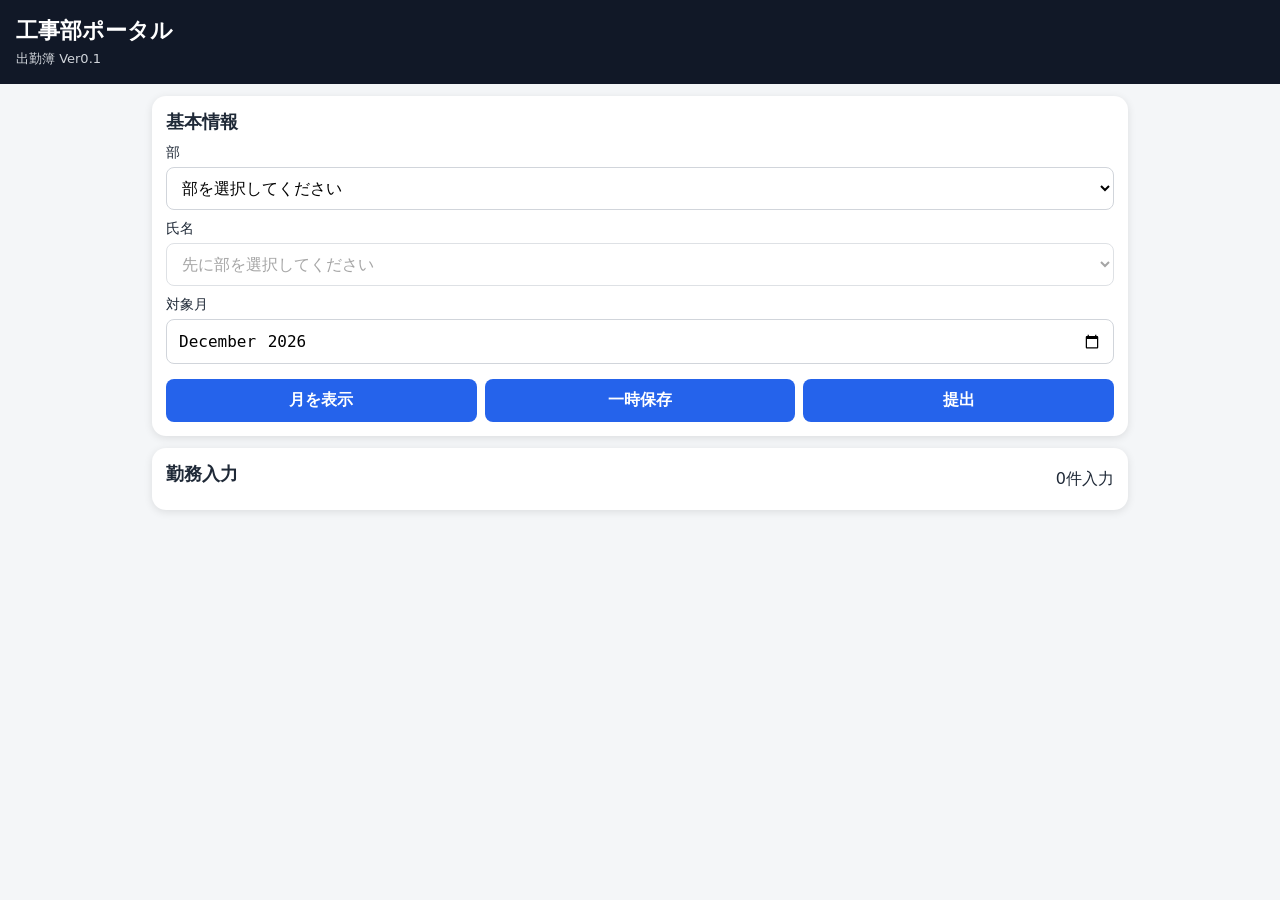
==== index.html @ a613107a "Update index.html" ====
<!doctype html>
<html lang="ja">

<head>
  <meta charset="utf-8">

  <meta
    name="viewport"
    content="width=device-width, initial-scale=1"
  >

  <title>工事部ポータル - 出勤簿</title>

  <link
    rel="stylesheet"
    href="style.css"
  >
</head>

<body>

  <header>
    <h1>工事部ポータル</h1>
    <p>出勤簿 Ver0.1</p>
  </header>

  <main>

    <!-- ==============================
         基本情報
    ============================== -->
    <section class="card">

      <h2>基本情報</h2>

      <label>
        部

        <select id="department">
          <option value="">
            部を選択してください
          </option>
        </select>
      </label>

      <label>
        氏名

        <select
          id="employee"
          disabled
        >
          <option value="">
            先に部を選択してください
          </option>
        </select>
      </label>

      <label>
        対象月

        <input
          id="month"
          type="month"
        >
      </label>

      <div class="buttons">

  <button
    id="makeRows"
    type="button"
  >
    月を表示
  </button>

  <button
    id="saveAttendance"
    type="button"
  >
    一時保存
  </button>

  <button
    id="submitAttendance"
    type="button"
  >
    提出
  </button>

</div>

    </section>


    <!-- ==============================
         勤務入力
    ============================== -->
    <section class="card">

      <div class="title">

        <h2>勤務入力</h2>

        <span id="summary">
          0件入力
        </span>

      </div>

      <div id="rows"></div>

    </section>

  </main>


  <!-- ==============================
       1日分の入力テンプレート
  ============================== -->
  <template id="dayTemplate">

    <div class="day-row">

      <!-- 日付 -->
      <div class="date-box">

        <div class="day"></div>

        <div class="week"></div>

      </div>


      <!-- 一般／雑工事 -->
      <label>
        区分

        <select class="site-type">

          <option value="">
            選択してください
          </option>

          <option value="一般">
            一般
          </option>

          <option value="雑工事">
            雑工事
          </option>
          <option value="休み">
            休み
          </option>

        </select>
      </label>


      <!-- 一般現場 -->
      <label class="general-site-wrap hidden">
        現場

        <select class="general-site">

          <option value="">
            現場を選択してください
          </option>

        </select>
      </label>


      <!-- 雑工事会社 -->
      <label class="misc-company-wrap hidden">
        雑工事区分

        <select class="misc-company">

          <option value="">
            選択してください
          </option>

          <option value="三機">
            三機
          </option>

          <option value="STS">
            STS
          </option>

          <option value="三晃">
            三晃
          </option>

          <option value="朝日">
            朝日
          </option>

          <option value="自社">
            自社
          </option>

        </select>
      </label>


      <!-- 工事部／技術部 -->
      <label class="misc-department-wrap hidden">
        担当部

        <select class="misc-department">

          <option value="">
            選択してください
          </option>

          <option value="工事部">
            工事部
          </option>

          <option value="技術部">
            技術部
          </option>

        </select>
      </label>


      <!-- 雑工事名 -->
      <label class="misc-name-wrap hidden">
        雑工事名

        <input
          class="misc-name"
          type="text"
          placeholder="例：市大"
        >
      </label>
      
      <label class="leave-type-wrap hidden">
  休暇区分

  <select class="leave-type">
    <option value="">選択してください</option>
    <option value="休日">休日</option>
    <option value="代休">代休</option>
    <option value="有給">有給</option>
  </select>
</label>

      <!-- 開始時刻 -->
      <label>
        開始

        <select class="start"></select>
      </label>


      <!-- 終了時刻 -->
      <label>
        終了

        <select class="end"></select>
      </label>


      <!-- 備考 -->
      <label>
        備考

        <input
          class="note"
          type="text"
        >
      </label>

    </div>

  </template>


  <script src="app.js"></script>

</body>

</html>
---- style.css ----
*{box-sizing:border-box}body{margin:0;font-family:system-ui,-apple-system,"Yu Gothic","Meiryo",sans-serif;background:#f4f6f8;color:#1f2937}header{background:#111827;color:white;padding:16px}header h1{margin:0;font-size:22px}header p{margin:4px 0 0;color:#d1d5db;font-size:13px}main{max-width:1000px;margin:0 auto;padding:12px}.card{background:white;border-radius:14px;padding:14px;margin-bottom:12px;box-shadow:0 2px 8px rgba(0,0,0,.10)}h2{margin:0 0 10px;font-size:18px}label{display:block;font-size:14px;margin:10px 0}select,input,button{width:100%;margin-top:5px;padding:11px;font-size:16px;border-radius:8px;border:1px solid #d1d5db;background:white}button{border:0;background:#2563eb;color:white;font-weight:bold}.buttons{display:grid;grid-template-columns:1fr;gap:8px}.title{display:flex;justify-content:space-between;align-items:center}.day-row{border-top:1px solid #e5e7eb;padding:12px 0}.day-row:first-child{border-top:0}.date-box{font-weight:bold;display:flex;gap:8px;align-items:baseline;margin-bottom:6px}.day{font-size:18px}.week{color:#6b7280;font-size:13px}.sunday .day,.sunday .week{color:#dc2626}.saturday .day,.saturday .week{color:#2563eb}.hidden{display:none}@media(min-width:800px){.buttons{grid-template-columns:1fr 1fr 1fr}.day-row{display:grid;grid-template-columns:80px 1.3fr 1.2fr 110px 110px 1.2fr;gap:8px;align-items:end}.date-box{display:block;margin-bottom:0}}
/* ===== 休日カレンダー連携 ===== */

/* 日曜日は赤文字 */
.sunday .day,
.sunday .week{
  color:#dc2626;
}

/* 会社休日・祝日は日付部分だけ薄い赤背景 */
.company-holiday .date-box{
  background:#fee2e2;
  border-radius:8px;
  padding:8px;
}
.employee-row{

    padding:8px 12px;

    border-bottom:1px solid #eee;

    font-size:16px;

}

.employee-row:hover{

    background:#f5f5f5;

}
/* =========================================
   管理画面
========================================= */

.admin-department-title{
  margin:24px 0 8px;
  padding-bottom:6px;
  border-bottom:2px solid #e5e7eb;
}

.employee-status-button{
  display:grid;
  grid-template-columns:36px 1fr auto;
  gap:8px;
  align-items:center;
  width:100%;
  margin:0;
  padding:12px;
  border:0;
  border-bottom:1px solid #e5e7eb;
  border-radius:0;
  background:white;
  color:#1f2937;
  text-align:left;
}

.employee-status-button:hover{
  background:#f3f4f6;
}

.employee-status-icon{
  font-size:18px;
}

.employee-status-name{
  font-weight:bold;
}

.employee-status-text{
  font-size:13px;
  color:#6b7280;
}

.admin-detail-header{
  display:flex;
  justify-content:space-between;
  gap:12px;
  align-items:flex-start;
  margin-bottom:12px;
}

.admin-detail-header h2{
  margin-bottom:4px;
}

.admin-detail-status{
  margin:0;
  font-weight:bold;
}

.secondary-button{
  width:auto;
  margin:0;
  padding:9px 14px;
  background:#6b7280;
}

.attendance-detail-row{
  padding:14px 0;
  border-top:1px solid #e5e7eb;
}

.attendance-detail-row:first-child{
  border-top:0;
}

.attendance-detail-date{
  margin-bottom:6px;
  font-size:16px;
  font-weight:bold;
}

.attendance-detail-content{
  display:grid;
  gap:4px;
  line-height:1.6;
}

.status-submitted{
  color:#166534;
}

.status-draft{
  color:#92400e;
}

.status-locked{
  color:#374151;
}

.status-not-saved{
  color:#6b7280;
}

.empty-message{
  padding:20px 0;
  text-align:center;
  color:#6b7280;
}

.error-message{
  color:#dc2626;
  font-weight:bold;
}

@media(max-width:600px){

  .admin-detail-header{
    display:block;
  }

  .secondary-button{
    width:100%;
    margin-top:10px;
  }

}
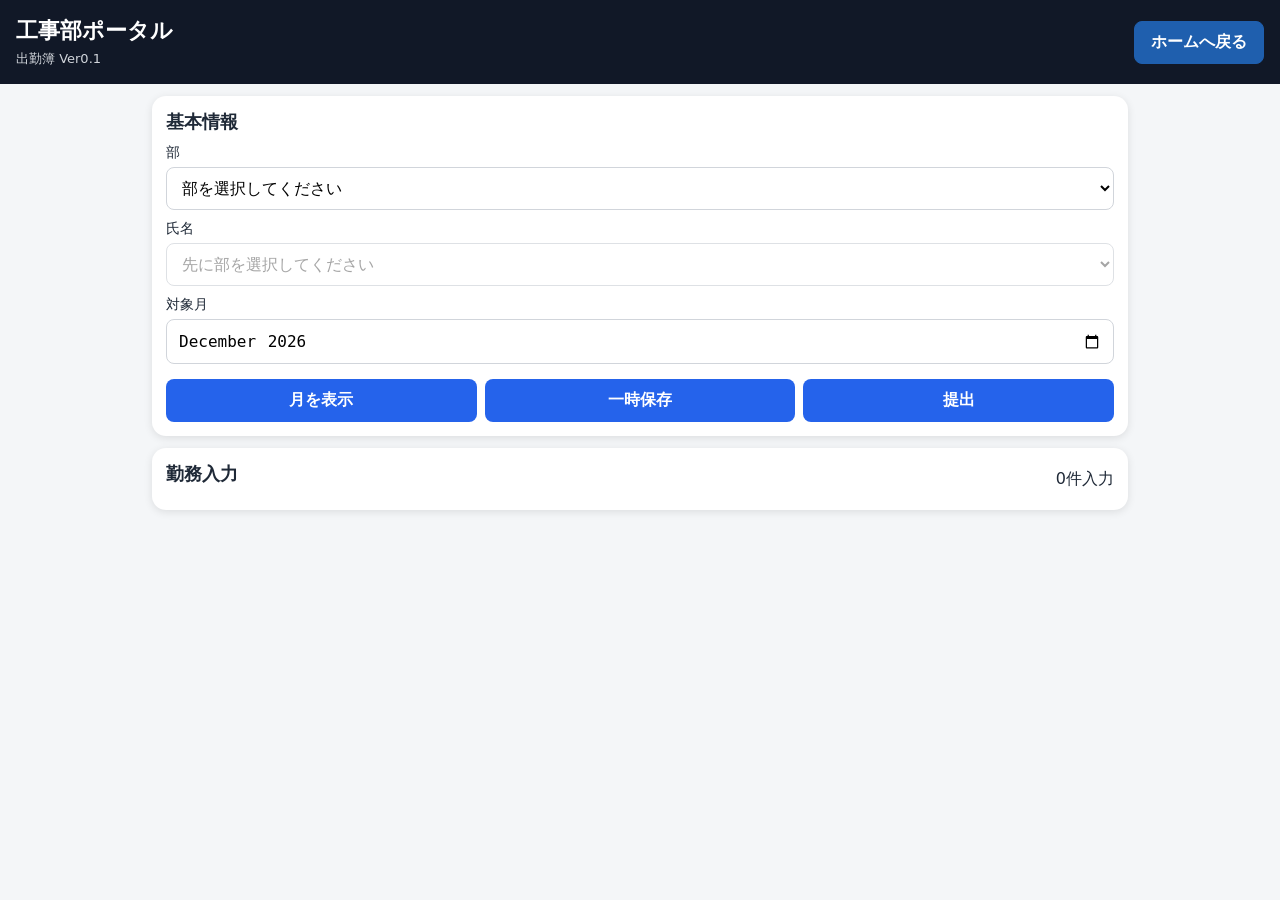
==== commit 1d2cbdba: "ログイン・ホーム画面と管理者権限を追加" ====
--- a/index.html
+++ b/index.html
@@ -19,11 +19,21 @@
 
 <body>
 
-  <header>
+  <header class="page-header">
+
+  <div>
     <h1>工事部ポータル</h1>
     <p>出勤簿 Ver0.1</p>
-  </header>
-
+  </div>
+
+  <a
+    href="home.html"
+    class="home-back-button"
+  >
+    ホームへ戻る
+  </a>
+
+</header>
   <main>
 
     <!-- ==============================
@@ -132,29 +142,56 @@
       </div>
 
 
-      <!-- 一般／雑工事 -->
-      <label>
-        区分
-
-        <select class="site-type">
-
-          <option value="">
-            選択してください
-          </option>
-
-          <option value="一般">
-            一般
-          </option>
-
-          <option value="雑工事">
-            雑工事
-          </option>
-          <option value="休み">
-            休み
-          </option>
-
-        </select>
-      </label>
+      <!-- 勤務区分 -->
+<label>
+  区分
+
+  <select class="site-type">
+
+    <option value="">
+      選択してください
+    </option>
+
+    <option value="会社勤務">
+      会社勤務
+    </option>
+
+    <option value="一般">
+      一般
+    </option>
+
+    <option value="雑工事">
+      雑工事
+    </option>
+
+    <option value="休み">
+      休み
+    </option>
+
+  </select>
+</label>
+
+
+<!-- 会社勤務 -->
+<label class="company-work-wrap hidden">
+  勤務内容
+
+  <select class="company-work">
+
+    <option value="">
+      選択してください
+    </option>
+
+    <option value="内勤">
+      内勤
+    </option>
+
+    <option value="加工">
+      加工
+    </option>
+
+  </select>
+</label>
 
 
       <!-- 一般現場 -->
@@ -239,13 +276,13 @@
       </label>
       
       <label class="leave-type-wrap hidden">
-  休暇区分
+  現場名
 
   <select class="leave-type">
     <option value="">選択してください</option>
     <option value="休日">休日</option>
+    <option value="有給">有給</option>
     <option value="代休">代休</option>
-    <option value="有給">有給</option>
   </select>
 </label>
 
--- a/style.css
+++ b/style.css
@@ -155,3 +155,64 @@
   }
 
 }
+/* ==========================
+   休み
+========================== */
+
+.leave-day .site-type,
+.leave-day .leave-type{
+    color:#d32f2f;
+    font-weight:bold;
+}
+
+/* =========================================
+   出勤簿ヘッダー
+========================================= */
+
+.page-header {
+  display: flex;
+  justify-content: space-between;
+  align-items: center;
+  gap: 16px;
+}
+
+.home-back-button {
+  display: inline-flex;
+  align-items: center;
+  justify-content: center;
+
+  min-height: 42px;
+  padding: 10px 16px;
+
+  color: #ffffff;
+  background-color: #1f5fae;
+
+  border: 1px solid #1f5fae;
+  border-radius: 8px;
+
+  font-weight: bold;
+  text-decoration: none;
+
+  box-sizing: border-box;
+}
+
+.home-back-button:hover {
+  opacity: 0.85;
+}
+
+.home-back-button:active {
+  transform: translateY(1px);
+}
+
+/* スマホでは縦に並べる */
+
+@media (max-width: 600px) {
+  .page-header {
+    align-items: flex-start;
+    flex-direction: column;
+  }
+
+  .home-back-button {
+    width: 100%;
+  }
+}
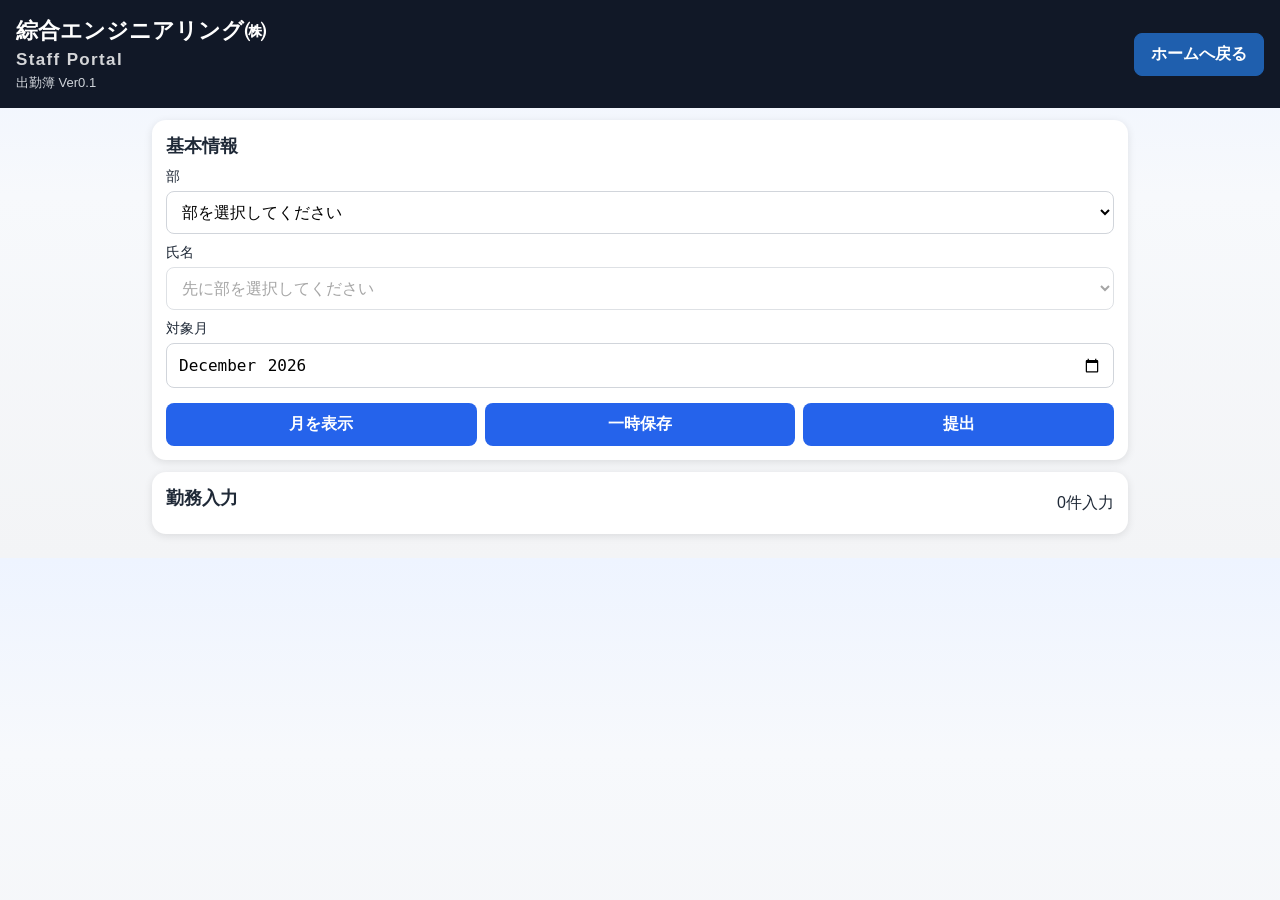
==== commit 48b2845e: "ホーム画面改良" ====
--- a/index.html
+++ b/index.html
@@ -22,8 +22,14 @@
   <header class="page-header">
 
   <div>
-    <h1>工事部ポータル</h1>
-    <p>出勤簿 Ver0.1</p>
+    <h1>
+  綜合エンジニアリング㈱
+  <span class="portal-subtitle">
+    Staff Portal
+  </span>
+</h1>
+
+<p>出勤簿 Ver0.1</p>
   </div>
 
   <a
--- a/style.css
+++ b/style.css
@@ -215,4 +215,370 @@
   .home-back-button {
     width: 100%;
   }
-}+}
+/* =========================================
+   ホーム画面
+========================================= */
+
+.home-page {
+  max-width: 960px;
+  margin: 0 auto;
+  padding: 16px;
+}
+
+.home-header {
+  background: #0f172a;
+  color: #ffffff;
+  padding: 20px;
+  border-radius: 12px;
+  margin-bottom: 20px;
+}
+
+.home-header h1 {
+  margin: 0 0 6px;
+}
+
+.home-header p {
+  margin: 0 0 16px;
+}
+
+.logout-button {
+  width: 100%;
+  padding: 14px;
+  border: none;
+  border-radius: 10px;
+  background: #2563eb;
+  color: #ffffff;
+  font-size: 16px;
+  font-weight: bold;
+}
+
+.home-menu {
+  display: grid;
+  gap: 12px;
+}
+
+.home-menu-card {
+  display: flex;
+  align-items: center;
+  gap: 16px;
+
+  width: 100%;
+  min-height: 110px;
+  padding: 20px;
+
+  background: #2563eb;
+  color: #ffffff;
+
+  border: none;
+  border-radius: 12px;
+
+  text-decoration: none;
+  text-align: left;
+
+  box-sizing: border-box;
+}
+
+.home-menu-card:hover {
+  opacity: 0.9;
+}
+
+.home-menu-icon {
+  font-size: 32px;
+  flex-shrink: 0;
+}
+
+.home-menu-text {
+  flex: 1;
+}
+
+.home-menu-text h2 {
+  margin: 0 0 6px;
+  color: #ffffff;
+}
+
+.home-menu-text p {
+  margin: 0;
+  color: #ffffff;
+}
+
+.home-menu-arrow {
+  font-size: 28px;
+  flex-shrink: 0;
+}
+
+.coming-soon {
+  opacity: 0.8;
+}
+
+.hidden {
+  display: none !important;
+}
+
+@media (max-width: 600px) {
+  .home-page {
+    padding: 12px;
+  }
+
+  .home-menu-card {
+    min-height: 100px;
+    padding: 16px;
+  }
+}
+/* =========================================
+   ホーム画面 おしゃれ版
+========================================= */
+
+body {
+  margin: 0;
+  background:
+    linear-gradient(
+      180deg,
+      #eef4ff 0%,
+      #f7f9fc 35%,
+      #f3f4f6 100%
+    );
+  color: #1f2937;
+  font-family:
+    "Yu Gothic",
+    "Meiryo",
+    sans-serif;
+}
+
+.home-page {
+  max-width: 960px;
+  margin: 0 auto;
+  padding: 20px 16px 40px;
+}
+
+.home-header {
+  background:
+    linear-gradient(
+      135deg,
+      #0b1736 0%,
+      #132850 55%,
+      #1d3a72 100%
+    );
+  color: #ffffff;
+  padding: 24px 22px;
+  border-radius: 22px;
+  margin-bottom: 22px;
+  box-shadow:
+    0 18px 40px rgba(15, 23, 42, 0.20);
+}
+
+.home-header h1 {
+  margin: 0 0 10px;
+  font-size: 20px;
+  font-weight: 700;
+  letter-spacing: 0.03em;
+}
+
+.home-header p {
+  margin: 0 0 18px;
+  color: rgba(255, 255, 255, 0.88);
+  font-size: 14px;
+}
+
+.logout-button {
+  width: 100%;
+  min-height: 54px;
+  padding: 14px 18px;
+  border: none;
+  border-radius: 16px;
+  background:
+    linear-gradient(
+      135deg,
+      #3b82f6 0%,
+      #2563eb 100%
+    );
+  color: #ffffff;
+  font-size: 16px;
+  font-weight: bold;
+  box-shadow:
+    0 10px 24px rgba(37, 99, 235, 0.30);
+}
+
+.logout-button:hover {
+  opacity: 0.94;
+}
+
+.home-menu {
+  display: grid;
+  gap: 16px;
+}
+
+.home-menu-card {
+  display: flex;
+  align-items: center;
+  gap: 16px;
+
+  width: 100%;
+  min-height: 110px;
+  padding: 18px 20px;
+
+  background:
+    linear-gradient(
+      135deg,
+      #4f86ff 0%,
+      #3e73ea 100%
+    );
+  color: #ffffff;
+
+  border: none;
+  border-radius: 22px;
+  text-decoration: none;
+  text-align: left;
+  box-sizing: border-box;
+
+  box-shadow:
+    0 14px 30px rgba(59, 130, 246, 0.22);
+
+  transition:
+    transform 0.15s ease,
+    box-shadow 0.15s ease,
+    opacity 0.15s ease;
+}
+
+.home-menu-card:hover {
+  transform: translateY(-2px);
+  box-shadow:
+    0 18px 34px rgba(59, 130, 246, 0.28);
+  opacity: 0.98;
+}
+
+.home-menu-icon {
+  display: flex;
+  align-items: center;
+  justify-content: center;
+
+  width: 60px;
+  height: 60px;
+  border-radius: 18px;
+
+  background: rgba(255, 255, 255, 0.16);
+  backdrop-filter: blur(4px);
+
+  font-size: 30px;
+  flex-shrink: 0;
+}
+
+.home-menu-text {
+  flex: 1;
+}
+
+.home-menu-text h2 {
+  margin: 0 0 8px;
+  color: #ffffff;
+  font-size: 18px;
+  font-weight: 700;
+}
+
+.home-menu-text p {
+  margin: 0;
+  color: rgba(255, 255, 255, 0.90);
+  font-size: 14px;
+}
+
+.home-menu-arrow {
+  font-size: 34px;
+  font-weight: bold;
+  color: rgba(255, 255, 255, 0.92);
+  flex-shrink: 0;
+}
+
+.coming-soon {
+  background:
+    linear-gradient(
+      135deg,
+      #5c89e8 0%,
+      #4f7fdf 100%
+    );
+  opacity: 0.92;
+}
+
+#adminMenu {
+  background:
+    linear-gradient(
+      135deg,
+      #475569 0%,
+      #334155 100%
+    );
+  box-shadow:
+    0 14px 30px rgba(51, 65, 85, 0.22);
+}
+
+.hidden {
+  display: none !important;
+}
+
+@media (max-width: 600px) {
+  .home-page {
+    padding: 16px 12px 32px;
+  }
+
+  .home-header {
+    padding: 22px 18px;
+    border-radius: 18px;
+  }
+
+  .home-menu-card {
+    min-height: 102px;
+    padding: 16px;
+    border-radius: 18px;
+  }
+
+  .home-menu-icon {
+    width: 54px;
+    height: 54px;
+    border-radius: 16px;
+    font-size: 28px;
+  }
+
+  .home-menu-text h2 {
+    font-size: 17px;
+  }
+
+  .home-menu-text p {
+    font-size: 13px;
+  }
+
+  .home-menu-arrow {
+    font-size: 30px;
+  }
+}
+/* =========================================
+   ポータル名のサブタイトル
+========================================= */
+
+.portal-subtitle {
+  display: block;
+  margin-top: 4px;
+
+  font-size: 14px;
+  font-weight: 500;
+  letter-spacing: 0.08em;
+
+  color: rgba(255, 255, 255, 0.82);
+}
+/* Staff Portal を少し大きくする */
+
+.portal-subtitle {
+  font-size: 17px;
+  font-weight: 600;
+}
+
+
+/* ○○さん、お疲れさまです を大きくする */
+
+#welcomeMessage {
+  font-size: 18px;
+  font-weight: 600;
+  line-height: 1.5;
+}
+/* 綜合エンジニアリング㈱ を少し大きくする */
+
+.home-header h1 {
+  font-size: 23px;
+  line-height: 1.35;
+}
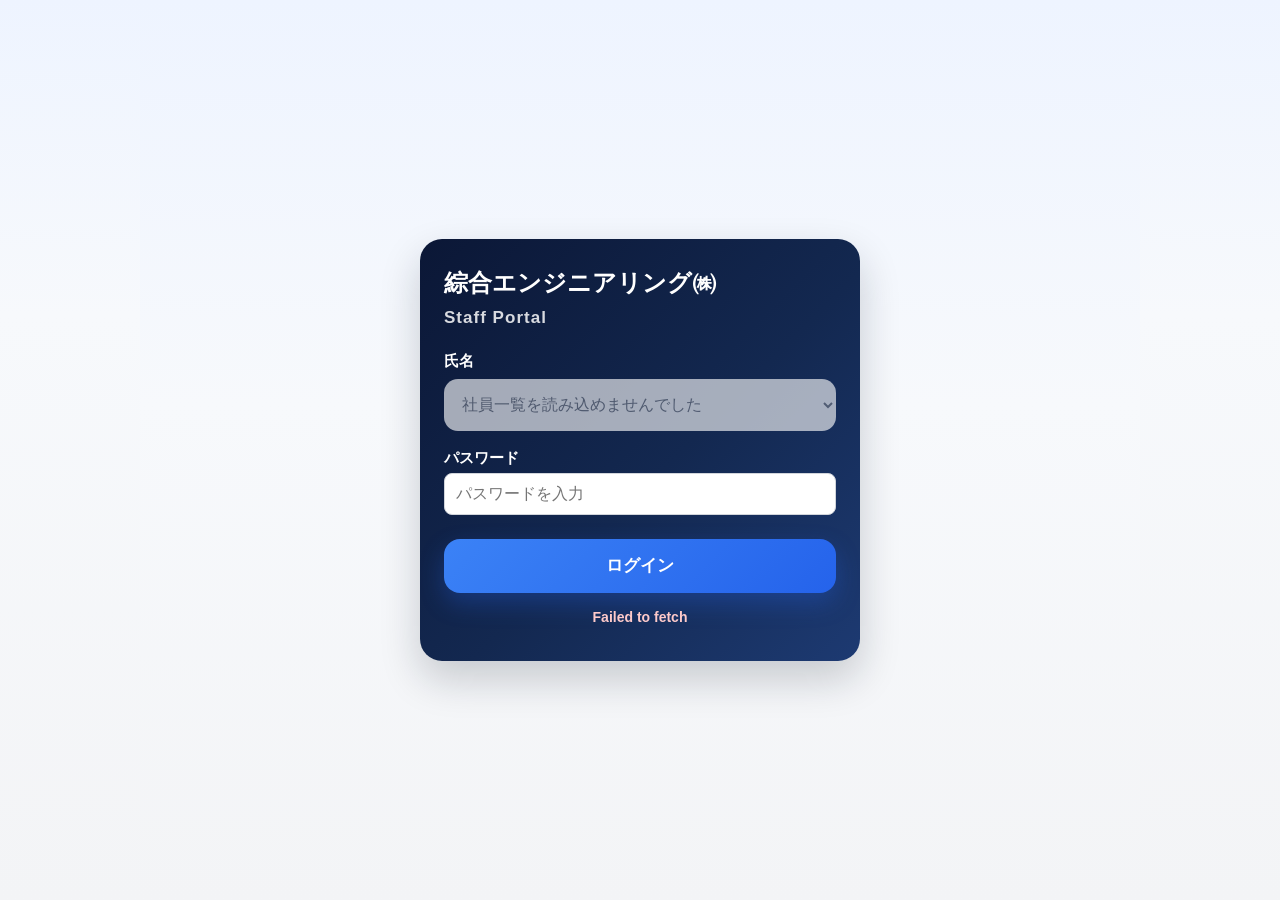
==== commit 460fbb44: "認証共通化と出勤簿保存修正" ====
--- a/index.html
+++ b/index.html
@@ -322,7 +322,7 @@
 
   </template>
 
-
+  <script src="portal-auth.js"></script>
   <script src="app.js"></script>
 
 </body>
--- a/style.css
+++ b/style.css
@@ -223,15 +223,15 @@
 .home-page {
   max-width: 960px;
   margin: 0 auto;
-  padding: 16px;
+  padding: 12px;
 }
 
 .home-header {
   background: #0f172a;
   color: #ffffff;
-  padding: 20px;
+  padding: 16px;
   border-radius: 12px;
-  margin-bottom: 20px;
+  margin-bottom: 12px;
 }
 
 .home-header h1 {
@@ -239,33 +239,197 @@
 }
 
 .home-header p {
-  margin: 0 0 16px;
+  margin: 0 0 12px;
 }
 
 .logout-button {
   width: 100%;
-  padding: 14px;
+  padding: 12px;
   border: none;
   border-radius: 10px;
   background: #2563eb;
   color: #ffffff;
-  font-size: 16px;
+  font-size: 15px;
   font-weight: bold;
 }
 
+
+/* ホームメニュー全体 */
 .home-menu {
+  display: block;
+  width: 100%;
+}
+
+
+/* 上の4つのメニュー */
+.home-menu-grid {
   display: grid;
-  gap: 12px;
-}
-
+  grid-template-columns: repeat(2, minmax(0, 1fr));
+  gap: 10px;
+  width: 100%;
+}
+
+
+/* 2列で並ぶカード */
+.home-square-card {
+  width: 100%;
+  min-width: 0;
+  min-height: 112px;
+  padding: 12px 8px 10px;
+
+  display: flex;
+  flex-direction: column;
+  align-items: center;
+  justify-content: center;
+
+  background: #ffffff;
+  color: #0f172a;
+
+  border: none;
+  border-radius: 16px;
+
+  box-shadow:
+    0 6px 18px
+    rgba(15, 23, 42, 0.08);
+
+  box-sizing: border-box;
+  text-decoration: none;
+  text-align: center;
+  font-family: inherit;
+
+  position: relative;
+  overflow: hidden;
+}
+
+.home-square-card::after {
+  content: "";
+  position: absolute;
+  inset: 6px;
+  border: 2px solid #7fa2ff;
+  border-radius: 11px;
+  pointer-events: none;
+}
+
+
+/* アイコンの共通枠 */
+.home-square-icon {
+  width: 40px;
+  height: 40px;
+  margin-bottom: 2px;
+
+  display: flex;
+  align-items: center;
+  justify-content: center;
+
+  border-radius: 50%;
+  background: #eef4ff;
+  color: #2563eb;
+}
+
+.home-square-icon svg {
+  width: 22px;
+  height: 22px;
+
+  display: block;
+
+  fill: none;
+  stroke: currentColor;
+  stroke-width: 1.9;
+  stroke-linecap: round;
+  stroke-linejoin: round;
+}
+
+
+/* SVGアイコンを使う場合 */
+.home-square-icon svg {
+  width: 27px;
+  height: 27px;
+
+  display: block;
+
+  fill: none;
+  stroke: currentColor;
+  stroke-width: 1.9;
+  stroke-linecap: round;
+  stroke-linejoin: round;
+}
+
+
+/* カード内文字 */
+.home-square-text {
+  width: 100%;
+
+  display: flex;
+  flex-direction: column;
+  align-items: center;
+}
+
+
+.home-square-text h2 {
+  height: 32px;
+  margin: 0;
+
+  display: flex;
+  align-items: center;
+  justify-content: center;
+
+  color: #0f172a;
+  font-size: 15px;
+  line-height: 1.2;
+}
+
+
+.home-square-text p {
+  width: 100%;
+  min-height: 26px;
+  margin: 1px 0 0;
+  padding: 0 6px;
+
+  box-sizing: border-box;
+
+  color: #64748b;
+  font-size: 10px;
+  line-height: 1.3;
+  text-align: center;
+
+  display: -webkit-box;
+  -webkit-box-orient: vertical;
+  -webkit-line-clamp: 2;
+
+  overflow: hidden;
+}
+
+
+/* 押したとき */
+.home-square-card:active {
+  transform: scale(0.98);
+}
+
+
+/* 準備中カード */
+.home-square-card.coming-soon {
+  opacity: 0.6;
+}
+
+
+/* 今日・明日の予定 */
+.schedule-card {
+  width: 100%;
+  margin-top: 10px;
+  box-sizing: border-box;
+}
+
+
+/* 下に表示する管理画面カード */
 .home-menu-card {
   display: flex;
   align-items: center;
-  gap: 16px;
-
-  width: 100%;
-  min-height: 110px;
-  padding: 20px;
+  gap: 14px;
+
+  width: 100%;
+  min-height: 84px;
+  margin-top: 10px;
+  padding: 16px;
 
   background: #2563eb;
   color: #ffffff;
@@ -275,62 +439,111 @@
 
   text-decoration: none;
   text-align: left;
-
-  box-sizing: border-box;
-}
+  box-sizing: border-box;
+}
+
 
 .home-menu-card:hover {
   opacity: 0.9;
 }
 
+
 .home-menu-icon {
-  font-size: 32px;
+  font-size: 28px;
   flex-shrink: 0;
 }
+
 
 .home-menu-text {
   flex: 1;
 }
 
+
 .home-menu-text h2 {
-  margin: 0 0 6px;
-  color: #ffffff;
-}
+  margin: 0 0 4px;
+  color: #ffffff;
+  font-size: 18px;
+}
+
 
 .home-menu-text p {
   margin: 0;
   color: #ffffff;
-}
+  font-size: 13px;
+}
+
 
 .home-menu-arrow {
-  font-size: 28px;
+  font-size: 24px;
   flex-shrink: 0;
 }
 
-.coming-soon {
-  opacity: 0.8;
-}
 
 .hidden {
   display: none !important;
 }
 
+
 @media (max-width: 600px) {
   .home-page {
-    padding: 12px;
+    padding: 10px;
+  }
+
+  .home-header {
+    padding: 14px;
+    margin-bottom: 10px;
+  }
+
+  .home-menu-grid {
+  column-gap: 10px;
+  row-gap: 10px;
+}
+
+  .home-square-card {
+  min-height: 106px;
+  padding: 10px 6px 8px;
+  border-radius: 14px;
+}
+
+  .home-square-icon {
+    width: 32px;
+    height: 32px;
+    margin-bottom: 4px;
+    font-size: 26px;
+  }
+
+  .home-square-icon svg {
+    width: 25px;
+    height: 25px;
+  }
+
+  .home-square-text h2 {
+    min-height: 36px;
+    font-size: 14px;
+  }
+
+  .home-square-text p {
+    min-height: 24px;
+    font-size: 9px;
+  }
+
+  .schedule-card {
+    margin-top: 8px;
   }
 
   .home-menu-card {
-    min-height: 100px;
-    padding: 16px;
-  }
-}
-/* =========================================
-   ホーム画面 おしゃれ版
+    min-height: 78px;
+    margin-top: 8px;
+    padding: 14px;
+  }
+}
+/* =========================================
+   ホーム画面 背景
 ========================================= */
 
 body {
   margin: 0;
+
   background:
     linear-gradient(
       180deg,
@@ -338,20 +551,107 @@
       #f7f9fc 35%,
       #f3f4f6 100%
     );
+
   color: #1f2937;
+
   font-family:
     "Yu Gothic",
     "Meiryo",
     sans-serif;
 }
 
-.home-page {
-  max-width: 960px;
-  margin: 0 auto;
-  padding: 20px 16px 40px;
-}
-
-.home-header {
+/* =========================================
+   ポータル名のサブタイトル
+========================================= */
+
+.portal-subtitle {
+  display: block;
+  margin-top: 4px;
+
+  font-size: 14px;
+  font-weight: 500;
+  letter-spacing: 0.08em;
+
+  color: rgba(255, 255, 255, 0.82);
+}
+/* Staff Portal を少し大きくする */
+
+.portal-subtitle {
+  font-size: 17px;
+  font-weight: 600;
+}
+
+
+/* ○○さん、お疲れさまです を大きくする */
+
+#welcomeMessage {
+  font-size: 18px;
+  font-weight: 600;
+  line-height: 1.5;
+}
+/* 綜合エンジニアリング㈱ を少し大きくする */
+
+.home-header h1 {
+  font-size: 23px;
+  line-height: 1.35;
+}
+/* =========================================
+   ホームヘッダー 文字バランス調整
+========================================= */
+
+.home-header h1 {
+  margin: 0;
+  font-size: 24px;
+  line-height: 1.35;
+}
+
+.portal-subtitle {
+  display: inline-block;
+  margin-top: 6px;
+
+  font-size: 17px;
+  font-weight: 600;
+  letter-spacing: 0.06em;
+}
+
+#welcomeMessage {
+  margin-top: 18px;
+  margin-bottom: 18px;
+
+  font-size: 18px;
+  font-weight: 600;
+  line-height: 1.5;
+}
+/* =========================================
+   ログイン画面
+========================================= */
+
+.login-page {
+  min-height: 100vh;
+
+  display: flex;
+  align-items: center;
+  justify-content: center;
+
+  padding: 20px;
+
+  background:
+    linear-gradient(
+      180deg,
+      #eef4ff 0%,
+      #f7f9fc 45%,
+      #f3f4f6 100%
+    );
+
+  box-sizing: border-box;
+}
+
+.login-card {
+  width: 100%;
+  max-width: 440px;
+
+  padding: 28px 24px;
+
   background:
     linear-gradient(
       135deg,
@@ -359,226 +659,969 @@
       #132850 55%,
       #1d3a72 100%
     );
-  color: #ffffff;
-  padding: 24px 22px;
+
   border-radius: 22px;
-  margin-bottom: 22px;
+
   box-shadow:
     0 18px 40px rgba(15, 23, 42, 0.20);
-}
-
-.home-header h1 {
-  margin: 0 0 10px;
-  font-size: 20px;
-  font-weight: 700;
-  letter-spacing: 0.03em;
-}
-
-.home-header p {
-  margin: 0 0 18px;
-  color: rgba(255, 255, 255, 0.88);
-  font-size: 14px;
-}
-
-.logout-button {
+
+  box-sizing: border-box;
+}
+
+.login-title-area {
+  margin-bottom: 24px;
+  color: #ffffff;
+}
+
+.login-title-area h1 {
+  margin: 0;
+
+  font-size: 24px;
+  line-height: 1.35;
+}
+
+.login-title-area p {
+  margin: 8px 0 0;
+
+  font-size: 17px;
+  font-weight: 600;
+  letter-spacing: 0.06em;
+
+  color: rgba(255, 255, 255, 0.84);
+}
+
+.login-card label {
+  display: block;
+
+  margin-bottom: 18px;
+
+  color: #ffffff;
+  font-size: 15px;
+  font-weight: 600;
+}
+
+.login-card select {
+  width: 100%;
+  min-height: 52px;
+
+  margin-top: 8px;
+  padding: 0 14px;
+
+  background: #ffffff;
+  color: #1f2937;
+
+  border: none;
+  border-radius: 14px;
+
+  font-size: 16px;
+
+  box-sizing: border-box;
+}
+
+.login-card select:disabled {
+  background: #e5e7eb;
+  color: #6b7280;
+}
+
+#loginButton {
   width: 100%;
   min-height: 54px;
+
+  margin-top: 6px;
   padding: 14px 18px;
+
   border: none;
   border-radius: 16px;
+
   background:
     linear-gradient(
       135deg,
       #3b82f6 0%,
       #2563eb 100%
     );
-  color: #ffffff;
-  font-size: 16px;
+
+  color: #ffffff;
+
+  font-size: 17px;
   font-weight: bold;
+
   box-shadow:
     0 10px 24px rgba(37, 99, 235, 0.30);
 }
 
-.logout-button:hover {
+#loginButton:hover {
   opacity: 0.94;
 }
 
-.home-menu {
+#loginButton:active {
+  transform: translateY(1px);
+}
+
+.login-message {
+  min-height: 24px;
+
+  margin: 16px 0 0;
+
+  color: #fecaca;
+  font-size: 14px;
+  font-weight: 600;
+  text-align: center;
+}
+
+@media (max-width: 600px) {
+  .login-page {
+    align-items: flex-start;
+    padding: 28px 14px;
+  }
+
+  .login-card {
+    padding: 24px 18px;
+    border-radius: 18px;
+  }
+
+  .login-title-area h1 {
+    font-size: 23px;
+  }
+}
+/* =========================================
+   本日の予定カード
+========================================= */
+
+.schedule-card {
+  display: block;
+
+  padding: 20px;
+
+  background: #ffffff;
+  color: #1f2937;
+
+  border: 1px solid #dbeafe;
+  border-radius: 22px;
+
+  text-decoration: none;
+
+  box-shadow:
+    0 14px 30px rgba(15, 23, 42, 0.10);
+
+  box-sizing: border-box;
+}
+
+.schedule-card:hover {
+  transform: translateY(-2px);
+}
+
+.schedule-card-header {
+  display: flex;
+  align-items: center;
+  justify-content: space-between;
+  gap: 16px;
+
+  margin-bottom: 16px;
+}
+
+.schedule-card-label {
+  margin: 0 0 4px;
+
+  color: #2563eb;
+  font-size: 12px;
+  font-weight: 700;
+  letter-spacing: 0.12em;
+}
+
+.schedule-card h2 {
+  margin: 0;
+
+  color: #111827;
+  font-size: 20px;
+}
+
+.schedule-card-icon {
+  display: flex;
+  flex-direction: column;
+  align-items: center;
+  justify-content: flex-start;
+
+  width: 56px;
+  height: 56px;
+
+  padding: 0;
+  overflow: hidden;
+
+  background: #ffffff;
+
+  border: 1px solid #dbe4f0;
+  border-radius: 12px;
+
+  font-size: 16px;
+
+  box-shadow:
+    0 2px 8px rgba(15, 23, 42, 0.08);
+}
+
+.schedule-card-icon .today-calendar-month {
+  display: flex;
+  align-items: center;
+  justify-content: center;
+
+  width: 100%;
+  height: 19px;
+
+  background: #e85d6a;
+  color: #ffffff;
+
+  font-size: 11px;
+  font-weight: bold;
+  line-height: 1;
+}
+
+.schedule-card-icon .today-calendar-day {
+  display: flex;
+  align-items: center;
+  justify-content: center;
+
+  width: 100%;
+  flex: 1;
+
+  color: #1f2937;
+
+  font-size: 23px;
+  font-weight: bold;
+  line-height: 1;
+}
+.schedule-card-footer {
+  display: flex;
+  align-items: center;
+  justify-content: space-between;
+
+  margin-top: 16px;
+  padding-top: 14px;
+
+  border-top: 1px solid #e5e7eb;
+
+  color: #2563eb;
+  font-size: 14px;
+  font-weight: 700;
+}
+
+.schedule-card-footer span {
+  font-size: 24px;
+}
+.today-date-icon {
+  width: 64px;
+  height: 68px;
+  flex-shrink: 0;
+  overflow: hidden;
+  border-radius: 14px;
+  background: #ffffff;
+  border: 2px solid #2563eb;
+  box-shadow: 0 5px 14px rgba(37, 99, 235, 0.16);
+  text-align: center;
+}
+
+.today-date-icon span {
+  display: block;
+  padding: 4px 0;
+  background: #2563eb;
+  color: #ffffff;
+  font-size: 13px;
+  font-weight: 700;
+  line-height: 1.2;
+}
+
+.today-date-icon strong {
+  display: flex;
+  align-items: center;
+  justify-content: center;
+  height: 43px;
+  color: #1e293b;
+  font-size: 27px;
+  font-weight: 800;
+  line-height: 1;
+}
+
+/* =========================================
+   向上提案：通知・エラーメッセージ
+========================================= */
+
+.form-message {
+  width: 100%;
+  margin: 14px 0;
+  padding: 12px 14px;
+
+  box-sizing: border-box;
+
+  font-size: 14px;
+  font-weight: 700;
+  line-height: 1.5;
+  text-align: center;
+
+  border-radius: 10px;
+}
+
+.form-message.hidden {
+  display: none;
+}
+
+.form-message.info {
+  color: #1d4ed8;
+  background: #eff6ff;
+  border: 1px solid #bfdbfe;
+}
+
+.form-message.success {
+  color: #166534;
+  background: #f0fdf4;
+  border: 1px solid #bbf7d0;
+}
+
+.form-message.error {
+  color: #b91c1c;
+  background: #fef2f2;
+  border: 1px solid #fecaca;
+}
+
+/* =========================================
+   管理者ホーム画面
+========================================= */
+
+.admin-home-page {
+  width: min(100% - 24px, 900px);
+  margin: 0 auto;
+  padding: 12px 0 60px;
+
+  box-sizing: border-box;
+}
+
+
+/* =========================================
+   管理者ヘッダー
+========================================= */
+
+.admin-home-header {
+  margin-bottom: 16px;
+  padding: 24px 20px;
+
+  display: flex;
+  flex-direction: column;
+  gap: 18px;
+
+  background: #0f172a;
+  border-radius: 16px;
+}
+
+
+.admin-home-header-text h1 {
+  margin: 0;
+
+  color: #ffffff;
+  font-size: 21px;
+  line-height: 1.4;
+}
+
+
+.admin-home-portal-title {
+  margin-left: 4px;
+
+  color: #ffffff;
+  font-size: 15px;
+  letter-spacing: 0.04em;
+}
+
+
+.admin-home-header-text p {
+  margin: 6px 0 0;
+
+  color: #cbd5e1;
+  font-size: 13px;
+}
+
+
+.admin-home-back-button {
+  width: 100%;
+  min-height: 46px;
+  padding: 11px 16px;
+
+  display: flex;
+  align-items: center;
+  justify-content: center;
+
+  box-sizing: border-box;
+
+  color: #ffffff;
+  font-size: 14px;
+  font-weight: 700;
+  text-decoration: none;
+
+  background: #2563eb;
+  border: 1px solid #2563eb;
+  border-radius: 10px;
+}
+
+
+/* =========================================
+   管理メニュー
+   ※管理者ページ内だけに適用
+========================================= */
+
+.admin-home-page .admin-menu-section {
+  margin-bottom: 18px;
+}
+
+
+.admin-home-page .admin-menu-section > h2 {
+  margin: 0 0 12px;
+
+  color: #0f172a;
+  font-size: 18px;
+}
+
+
+.admin-home-page .admin-menu-list {
+  display: flex;
+  flex-direction: column;
+  gap: 12px;
+}
+
+
+.admin-home-page .admin-menu-card {
+  width: 100%;
+  min-height: 92px;
+  padding: 16px;
+
   display: grid;
-  gap: 16px;
-}
-
-.home-menu-card {
-  display: flex;
-  align-items: center;
-  gap: 16px;
-
-  width: 100%;
-  min-height: 110px;
-  padding: 18px 20px;
-
-  background:
-    linear-gradient(
-      135deg,
-      #4f86ff 0%,
-      #3e73ea 100%
-    );
-  color: #ffffff;
-
-  border: none;
-  border-radius: 22px;
+  grid-template-columns: 54px 1fr auto;
+  gap: 14px;
+  align-items: center;
+
+  box-sizing: border-box;
+
+  color: inherit;
   text-decoration: none;
-  text-align: left;
-  box-sizing: border-box;
-
-  box-shadow:
-    0 14px 30px rgba(59, 130, 246, 0.22);
-
-  transition:
-    transform 0.15s ease,
-    box-shadow 0.15s ease,
-    opacity 0.15s ease;
-}
-
-.home-menu-card:hover {
-  transform: translateY(-2px);
-  box-shadow:
-    0 18px 34px rgba(59, 130, 246, 0.28);
-  opacity: 0.98;
-}
-
-.home-menu-icon {
+
+  background: #ffffff;
+  border: 1px solid #bfdbfe;
+  border-radius: 14px;
+  box-shadow: 0 5px 15px rgba(15, 23, 42, 0.06);
+}
+
+
+.admin-home-page .admin-menu-card:hover {
+  background: #f8fbff;
+  border-color: #93c5fd;
+}
+
+
+.admin-home-page .admin-menu-card-icon {
+  width: 52px;
+  height: 52px;
+
   display: flex;
   align-items: center;
   justify-content: center;
 
-  width: 60px;
-  height: 60px;
-  border-radius: 18px;
-
-  background: rgba(255, 255, 255, 0.16);
-  backdrop-filter: blur(4px);
-
-  font-size: 30px;
-  flex-shrink: 0;
-}
-
-.home-menu-text {
-  flex: 1;
-}
-
-.home-menu-text h2 {
-  margin: 0 0 8px;
-  color: #ffffff;
+  background: #eff6ff;
+  border-radius: 50%;
+}
+
+
+.admin-home-page .admin-menu-card-icon svg {
+  width: 27px;
+  height: 27px;
+
+  fill: none;
+  stroke: #2563eb;
+  stroke-width: 1.8;
+  stroke-linecap: round;
+  stroke-linejoin: round;
+}
+
+
+.admin-home-page .admin-menu-card-text h3 {
+  margin: 0;
+
+  color: #0f172a;
+  font-size: 16px;
+  line-height: 1.4;
+}
+
+
+.admin-home-page .admin-menu-card-text p {
+  margin: 4px 0 0;
+
+  color: #64748b;
+  font-size: 12px;
+  line-height: 1.5;
+}
+
+
+.admin-home-page .admin-menu-card-arrow {
+  color: #2563eb;
+  font-size: 22px;
+  font-weight: 700;
+}
+
+/* =========================================
+   管理画面共通カード
+========================================= */
+
+.admin-section-card {
+  margin-bottom: 16px;
+  padding: 18px;
+
+  background: #ffffff;
+  border: 1px solid #dbeafe;
+  border-radius: 14px;
+  box-shadow: 0 5px 15px rgba(15, 23, 42, 0.05);
+}
+
+
+.admin-section-card h2 {
+  margin: 0 0 14px;
+
+  color: #0f172a;
+  font-size: 18px;
+}
+
+
+/* =========================================
+   管理画面フォーム
+========================================= */
+
+.admin-form-label {
+  margin-bottom: 14px;
+
+  display: flex;
+  flex-direction: column;
+  gap: 7px;
+
+  color: #334155;
+  font-size: 13px;
+  font-weight: 700;
+}
+
+
+.admin-form-control {
+  width: 100%;
+  min-height: 44px;
+  padding: 10px 12px;
+
+  box-sizing: border-box;
+
+  color: #0f172a;
+  font: inherit;
+
+  background: #ffffff;
+  border: 1px solid #cbd5e1;
+  border-radius: 10px;
+}
+
+
+/* =========================================
+   管理画面ボタン
+========================================= */
+
+.admin-action-buttons {
+  display: flex;
+  flex-direction: column;
+  gap: 10px;
+}
+
+
+.admin-primary-button,
+.admin-secondary-button {
+  min-height: 44px;
+  padding: 10px 16px;
+
+  font-size: 14px;
+  font-weight: 700;
+
+  border-radius: 10px;
+  cursor: pointer;
+}
+
+
+.admin-primary-button {
+  color: #ffffff;
+
+  background: #2563eb;
+  border: 1px solid #2563eb;
+}
+
+
+.admin-secondary-button {
+  color: #1d4ed8;
+
+  background: #eff6ff;
+  border: 1px solid #bfdbfe;
+}
+
+
+/* =========================================
+   提出状況・詳細
+========================================= */
+
+.admin-section-title-row {
+  margin-bottom: 14px;
+
+  display: flex;
+  justify-content: space-between;
+  gap: 12px;
+  align-items: center;
+}
+
+
+.admin-section-title-row h2 {
+  margin: 0;
+}
+
+
+.admin-submission-summary {
+  color: #2563eb;
+  font-size: 14px;
+  font-weight: 700;
+}
+
+
+.admin-detail-header {
+  margin-bottom: 16px;
+
+  display: flex;
+  flex-direction: column;
+  gap: 12px;
+}
+
+
+/* =========================================
+   PC表示
+========================================= */
+
+@media (min-width: 700px) {
+
+  .admin-home-header {
+    flex-direction: row;
+    justify-content: space-between;
+    align-items: center;
+  }
+
+
+  .admin-home-back-button {
+    width: auto;
+    min-width: 130px;
+  }
+
+
+  .admin-action-buttons {
+    flex-direction: row;
+  }
+
+
+  .admin-action-buttons button {
+    min-width: 180px;
+  }
+
+
+  .admin-detail-header {
+    flex-direction: row;
+    justify-content: space-between;
+    align-items: flex-start;
+  }
+
+}
+/* =========================================
+   ヒヤリハット管理画面 ヘッダー調整
+   管理者ホーム画面とデザインをそろえる
+========================================= */
+
+.near-miss-admin-page .near-miss-admin-header {
+  margin-bottom: 24px;
+  padding: 28px 26px;
+  color: #ffffff;
+  background: #0b1233;
+  border-radius: 28px;
+  box-sizing: border-box;
+}
+
+.near-miss-admin-page .near-miss-admin-header-title h1 {
+  margin: 0;
+  color: #ffffff;
+  font-size: 28px;
+  font-weight: 800;
+  line-height: 1.3;
+}
+
+.near-miss-admin-page .near-miss-admin-portal-title {
+  display: inline;
+  margin-left: 6px;
+  color: #ffffff;
+  font-size: 0.95em;
+  font-weight: 800;
+}
+
+.near-miss-admin-page .near-miss-admin-header-title p {
+  margin: 14px 0 0;
+  color: rgba(255, 255, 255, 0.88);
   font-size: 18px;
   font-weight: 700;
-}
-
-.home-menu-text p {
+  line-height: 1.5;
+}
+
+.near-miss-admin-page .near-miss-admin-back-button {
+  display: block;
+  width: 100%;
+  margin-top: 28px;
+  padding: 22px 20px;
+  box-sizing: border-box;
+
+  color: #ffffff !important;
+  font-size: 18px;
+  font-weight: 800;
+  text-align: center;
+  text-decoration: none;
+
+  background: #5a67e8 !important;
+  border: none;
+  border-radius: 20px;
+}
+
+.near-miss-admin-page .near-miss-admin-back-button:hover {
+  opacity: 0.95;
+}
+
+@media (max-width: 640px) {
+  .near-miss-admin-page .near-miss-admin-header {
+    padding: 24px 22px;
+    border-radius: 24px;
+  }
+
+  .near-miss-admin-page .near-miss-admin-header-title h1 {
+    font-size: 24px;
+    line-height: 1.35;
+  }
+
+  .near-miss-admin-page .near-miss-admin-header-title p {
+    margin-top: 12px;
+    font-size: 16px;
+  }
+
+  .near-miss-admin-page .near-miss-admin-back-button {
+    margin-top: 22px;
+    padding: 20px 18px;
+    font-size: 17px;
+    border-radius: 18px;
+  }
+}
+/* 管理者ホームと同じ見た目に調整 */
+
+.near-miss-admin-header {
+  display: block;
+  margin-bottom: 24px;
+  padding: 28px 26px;
+  background: #0f172a;
+  border-radius: 28px;
+}
+
+.near-miss-admin-header-text h1 {
   margin: 0;
-  color: rgba(255, 255, 255, 0.90);
-  font-size: 14px;
-}
-
-.home-menu-arrow {
-  font-size: 34px;
-  font-weight: bold;
-  color: rgba(255, 255, 255, 0.92);
-  flex-shrink: 0;
-}
-
-.coming-soon {
-  background:
-    linear-gradient(
-      135deg,
-      #5c89e8 0%,
-      #4f7fdf 100%
-    );
+  color: #ffffff;
+  font-size: 28px;
+  line-height: 1.4;
+}
+
+.near-miss-admin-portal-title {
+  margin-left: 6px;
+  color: #ffffff;
+  font-size: 0.9em;
+}
+
+.near-miss-admin-header-text p {
+  margin: 14px 0 0;
+  color: #cbd5e1;
+  font-size: 18px;
+  font-weight: 700;
+}
+
+.near-miss-admin-back-button {
+  display: block;
+  width: 100%;
+  margin-top: 28px;
+  padding: 20px 16px;
+  box-sizing: border-box;
+
+  color: #ffffff;
+  font-size: 18px;
+  font-weight: 800;
+  text-align: center;
+  text-decoration: none;
+
+  background: #2563eb;
+  border: none;
+  border-radius: 18px;
+}
+
+@media (max-width: 640px) {
+  .near-miss-admin-header {
+    padding: 24px 22px;
+    border-radius: 24px;
+  }
+
+  .near-miss-admin-header-text h1 {
+    font-size: 24px;
+  }
+
+  .near-miss-admin-header-text p {
+    font-size: 16px;
+  }
+}
+/* 戻るボタンと更新ボタンを完全に同じ色にする */
+.near-miss-admin-back-button,
+#nearMissAdminReload {
+  color: #ffffff !important;
+  background-color: #2563eb !important;
+  border-color: #2563eb !important;
+}
+/* ==============================
+   向上提案 管理画面ヘッダー
+============================== */
+.improvement-admin-header {
+  margin-bottom: 34px;
+  padding: 36px 34px;
+  background: #0b1238;
+  border-radius: 28px;
+}
+
+.improvement-admin-header-text h1 {
+  margin: 0;
+  color: #ffffff;
+  font-size: 54px;
+  font-weight: 800;
+  line-height: 1.15;
+}
+
+.improvement-admin-header-text p {
+  margin: 14px 0 0;
+  color: rgba(255, 255, 255, 0.82);
+  font-size: 24px;
+  font-weight: 700;
+  line-height: 1.5;
+}
+
+.improvement-admin-back-button {
+  display: block;
+  width: 100%;
+  margin-top: 28px;
+  padding: 20px 16px;
+  box-sizing: border-box;
+
+  color: #ffffff;
+  font-size: 18px;
+  font-weight: 800;
+  text-align: center;
+  text-decoration: none;
+
+  background: #2563eb;
+  border: 1px solid #2563eb;
+  border-radius: 18px;
+}
+
+.improvement-admin-back-button:hover {
   opacity: 0.92;
 }
 
-#adminMenu {
-  background:
-    linear-gradient(
-      135deg,
-      #475569 0%,
-      #334155 100%
-    );
-  box-shadow:
-    0 14px 30px rgba(51, 65, 85, 0.22);
-}
-
-.hidden {
-  display: none !important;
-}
-
-@media (max-width: 600px) {
-  .home-page {
-    padding: 16px 12px 32px;
-  }
-
-  .home-header {
-    padding: 22px 18px;
+/* スマホ */
+@media (max-width: 768px) {
+  .improvement-admin-header {
+    padding: 26px 22px;
+    border-radius: 24px;
+  }
+
+  .improvement-admin-header-text h1 {
+    font-size: 32px;
+  }
+
+  .improvement-admin-header-text p {
+    font-size: 16px;
+    margin-top: 10px;
+  }
+
+  .improvement-admin-back-button {
+    margin-top: 22px;
+    padding: 18px 14px;
+    font-size: 16px;
     border-radius: 18px;
   }
-
-  .home-menu-card {
-    min-height: 102px;
-    padding: 16px;
-    border-radius: 18px;
-  }
-
-  .home-menu-icon {
-    width: 54px;
-    height: 54px;
-    border-radius: 16px;
-    font-size: 28px;
-  }
-
-  .home-menu-text h2 {
-    font-size: 17px;
-  }
-
-  .home-menu-text p {
-    font-size: 13px;
-  }
-
-  .home-menu-arrow {
-    font-size: 30px;
-  }
-}
-/* =========================================
-   ポータル名のサブタイトル
-========================================= */
-
-.portal-subtitle {
-  display: block;
-  margin-top: 4px;
-
-  font-size: 14px;
-  font-weight: 500;
-  letter-spacing: 0.08em;
-
-  color: rgba(255, 255, 255, 0.82);
-}
-/* Staff Portal を少し大きくする */
-
-.portal-subtitle {
-  font-size: 17px;
-  font-weight: 600;
-}
-
-
-/* ○○さん、お疲れさまです を大きくする */
-
-#welcomeMessage {
-  font-size: 18px;
-  font-weight: 600;
-  line-height: 1.5;
-}
-/* 綜合エンジニアリング㈱ を少し大きくする */
-
-.home-header h1 {
-  font-size: 23px;
-  line-height: 1.35;
-}
+}
+
+/* =========================================
+   出勤簿提出一覧 見た目調整
+========================================= */
+
+.employee-status-button{
+  grid-template-columns:1fr auto;
+  gap:8px;
+
+  margin:6px 0;
+  padding:12px 14px;
+
+  border:1px solid #dbe4f0;
+  border-radius:10px;
+
+  background:#ffffff;
+  color:#1f2937;
+}
+
+.employee-status-icon{
+  display:none;
+}
+
+.employee-status-name{
+  color:#111827;
+  font-weight:bold;
+}
+
+.employee-status-text{
+  font-size:13px;
+  white-space:nowrap;
+}
+
+.status-submitted{
+  color:#1f2937;
+}
+
+.status-submitted .employee-status-text{
+  color:#166534;
+  font-weight:bold;
+}
+
+.status-draft{
+  color:#1f2937;
+}
+
+.status-draft .employee-status-text{
+  color:#92400e;
+  font-weight:bold;
+}
+
+.status-locked{
+  color:#1f2937;
+}
+
+.status-locked .employee-status-text{
+  color:#374151;
+  font-weight:bold;
+}
+
+.status-not-saved{
+  color:#1f2937;
+}
+
+.status-not-saved .employee-status-text{
+  padding:3px 9px;
+
+  color:#e11d48;
+  background:#fff1f2;
+
+  border:1px solid #fda4af;
+  border-radius:999px;
+
+  font-weight:bold;
+}
